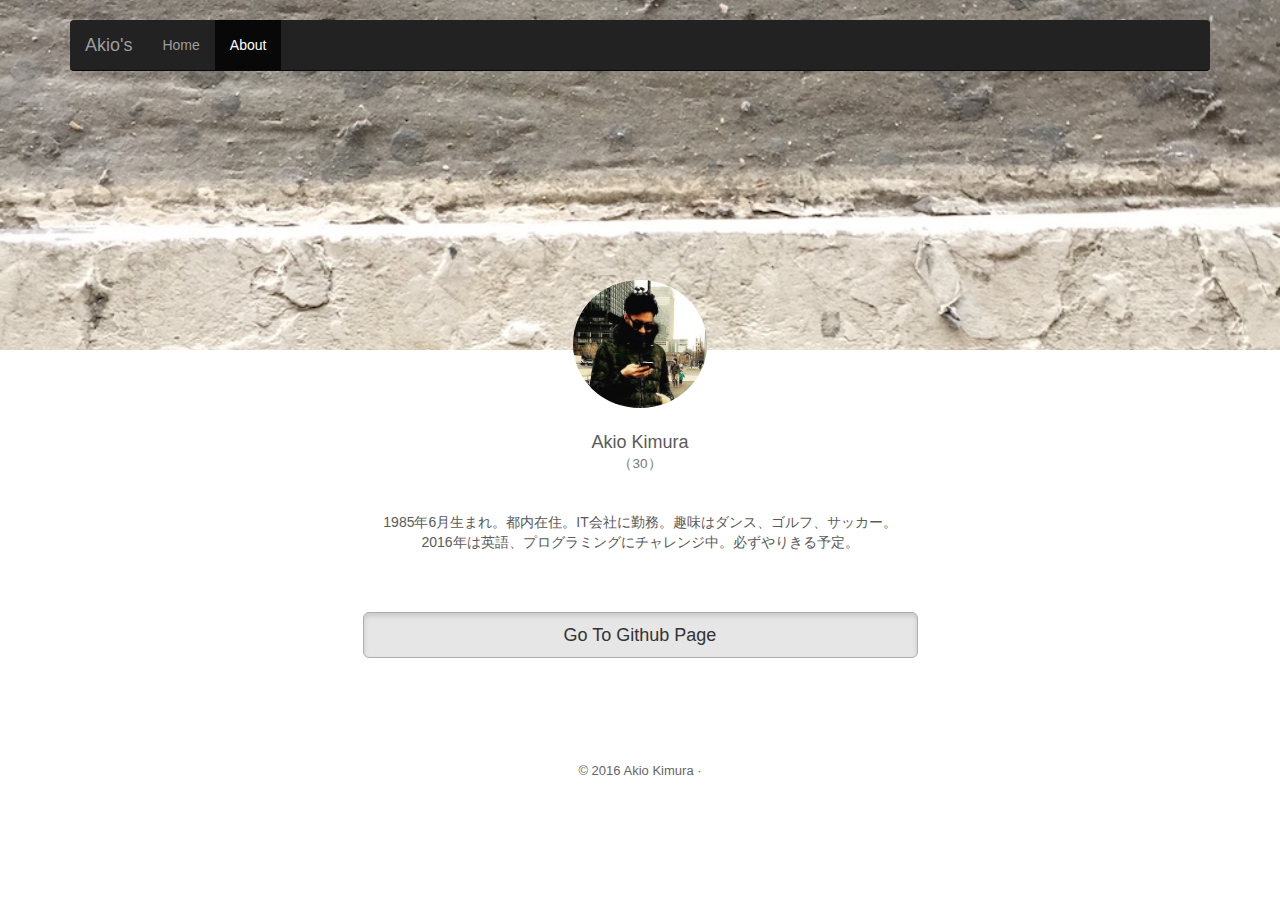
==== about.html @ 219db0b8 "first commit" ====
<!DOCTYPE html>
<html lang="ja">
  <head>
    <meta charset="utf-8">
    <meta http-equiv="X-UA-Compatible" content="IE=edge">
    <meta name="viewport" content="width=device-width, initial-scale=1">
    <!-- The above 3 meta tags *must* come first in the head; any other head content must come *after* these tags -->
    <meta name="description" content="">
    <meta name="author" content="">
    <link rel="icon" href="../../favicon.ico">

    <title>Lesson4test_akio</title>

    <!-- BootstrapのCSS読み込み -->
    <link rel="stylesheet" href="//maxcdn.bootstrapcdn.com/bootstrap/3.3.5/css/bootstrap.min.css">
    <!-- jQuery読み込み -->
    <script src="//ajax.googleapis.com/ajax/libs/jquery/1.11.3/jquery.min.js"></script>
    <!-- BootstrapのJS読み込み -->
    <script src="//maxcdn.bootstrapcdn.com/bootstrap/3.3.5/js/bootstrap.min.js"></script>

    <!-- HTML5 shim and Respond.js for IE8 support of HTML5 elements and media queries -->
    <!--[if lt IE 9]>
      <script src="https://oss.maxcdn.com/html5shiv/3.7.2/html5shiv.min.js"></script>
      <script src="https://oss.maxcdn.com/respond/1.4.2/respond.min.js"></script>
    <![endif]-->

    <!-- Custom styles for this template -->
    <link href="carousel.css" rel="stylesheet">
  </head>
  
  <style>

.body {background-color:grey;}

.profile-content{
    position: relative;
}

.owner .avatar{
    margin-top: -85px;
    padding: 15px;
    position:relative;
    z-index: 3;}

.wrapper {margin:0px 0;}

p {padding:30px 0;}

header {
  background-image: url("prf2.jpg");
  background-position: center center;
  background-size: cover;
  background-repeat: no-repeat;
  padding-bottom: 350px;}
  
  .logo {margin:-10px 0px 0;}
  
    btn btn-default btn-lg btn-block active {margin:10px 30px 10px 30px;}
        
footer {
  margin:0px 0px 0px 0px;
  padding: 250px 0px 0px 0px;
  font-size: 93%;
  text-align: center;
  color: #666;
}
  


</style>
  
<!-- NAVBAR
================================================== -->
  <body>
    <header>
    <div class="navbar-wrapper">
      <div class="container">

        <nav class="navbar navbar-inverse navbar-static-top">
          <div class="container">
            <div class="navbar-header">
              <button type="button" class="navbar-toggle collapsed" data-toggle="collapse" data-target="#navbar" aria-expanded="false" aria-controls="navbar">
                <span class="sr-only">Toggle navigation</span>
                <span class="icon-bar"></span>
                <span class="icon-bar"></span>
                <span class="icon-bar"></span>
              </button>
              <a class="navbar-brand" href="index.html">Akio's</a>
            </div>
            <div id="<nav>                     </nav>bar" class="navbar-collapse collapse">
              <ul class="nav navbar-nav">
                <li><a href="index.html">Home</a></li>
                <li class="active"><a href="about.html">About</a></li>
              </ul>
            </div>
          </div>
        </nav>

      </div>
    </div>
    <!-- NAVBAR終了
================================================== -->
</header>


    <div class="wrapper">
        <div class="profile-background"> 
            <div class="filter-black"></div>  
        </div>
        <div class="profile-content section-nude">
            <div class="container">
                <div class="row owner">
                    <div class="col-md-2 col-md-offset-5 col-sm-4 col-sm-offset-4 col-xs-6 col-xs-offset-3 text-center">
                        <div class="avatar">
                            <img src="akioh.jpg" alt="Circle Image" class="img-circle img-no-padding img-responsive">
                        </div>
                        <div class="name">
                            <h4>Akio Kimura<br /><small>（30）</small></h4>
                        </div>
                    </div>
                </div>
                <div class="row">
                    <div class="col-md-6 col-md-offset-3 text-center">
                        <p>1985年6月生まれ。都内在住。IT会社に勤務。趣味はダンス、ゴルフ、サッカー。　2016年は英語、プログラミングにチャレンジ中。必ずやりきる予定。</p>
                        <br />

                        <a href="https://github.com/akiohh" class="btn btn-default btn-lg btn-block active" role="button" target="_blank">Go To Github Page</a>
                    </div>
      <!-- FOOTER -->
                <footer>
 
                  <p class="pull-center">&copy; 2016 Akio Kimura &middot;</p>
                </footer>
 
<!-- /.container -->
    </body>
    </html>
---- carousel.css ----
/* GLOBAL STYLES
-------------------------------------------------- */
/* Padding below the footer and lighter body text */

body {
  padding-bottom: 40px;
  color: #5a5a5a;
}


/* CUSTOMIZE THE NAVBAR
-------------------------------------------------- */

/* Special class on .container surrounding .navbar, used for positioning it into place. */
.navbar-wrapper {
  position: absolute;
  top: 0;
  right: 0;
  left: 0;
  z-index: 20;
}

/* Flip around the padding for proper display in narrow viewports */
.navbar-wrapper > .container {
  padding-right: 0;
  padding-left: 0;
}
.navbar-wrapper .navbar {
  padding-right: 15px;
  padding-left: 15px;
}
.navbar-wrapper .navbar .container {
  width: auto;
}


/* CUSTOMIZE THE CAROUSEL
-------------------------------------------------- */

/* Carousel base class */
.carousel {
  height: 500px;
  margin-bottom: 0px;
}
/* Since positioning the image, we need to help out the caption */
.carousel-caption {
  z-index: 10;
}

/* Declare heights because of positioning of img element */
.carousel .item {
  height: 500px;
  background-color: #777;
}
.carousel-inner > .item > img {
  position: absolute;
  top: 0;
  left: 0;
  min-width: 100%;
  height: 500px;
}

/* Featurettes
------------------------- */

.featurette-divider {
  margin: 50px 50px; 
    /* Space out the Bootstrap <hr> more */
}

.lead{margin: 0px 50px;
}

.featurette-image img-responsive center-block{margin: 0px 50px;}

/* Thin out the marketing headings */
.featurette-heading {
  font-weight: 400;
  line-height: 1;
  letter-spacing: -1px;
  padding:0px 50px;
}


/* RESPONSIVE CSS
-------------------------------------------------- */

@media (min-width: 768px) {
  /* Navbar positioning foo */
  .navbar-wrapper {
    margin-top: 20px;
  }
  .navbar-wrapper .container {
    padding-right: 15px;
    padding-left: 15px;
  }
  .navbar-wrapper .navbar {
    padding-right: 0;
    padding-left: 0;
  }

  /* The navbar becomes detached from the top, so we round the corners */
  .navbar-wrapper .navbar {
    border-radius: 4px;
  }

  /* Bump up size of carousel content */
  .carousel-caption p {
    margin-bottom: 20px;
    font-size: 21px;
    line-height: 1.4;
  }

  .featurette-heading {
    font-size: 50px;
  }
}

@media (min-width: 992px) {
  .featurette-heading {
    margin-top: 120px;
  }
}
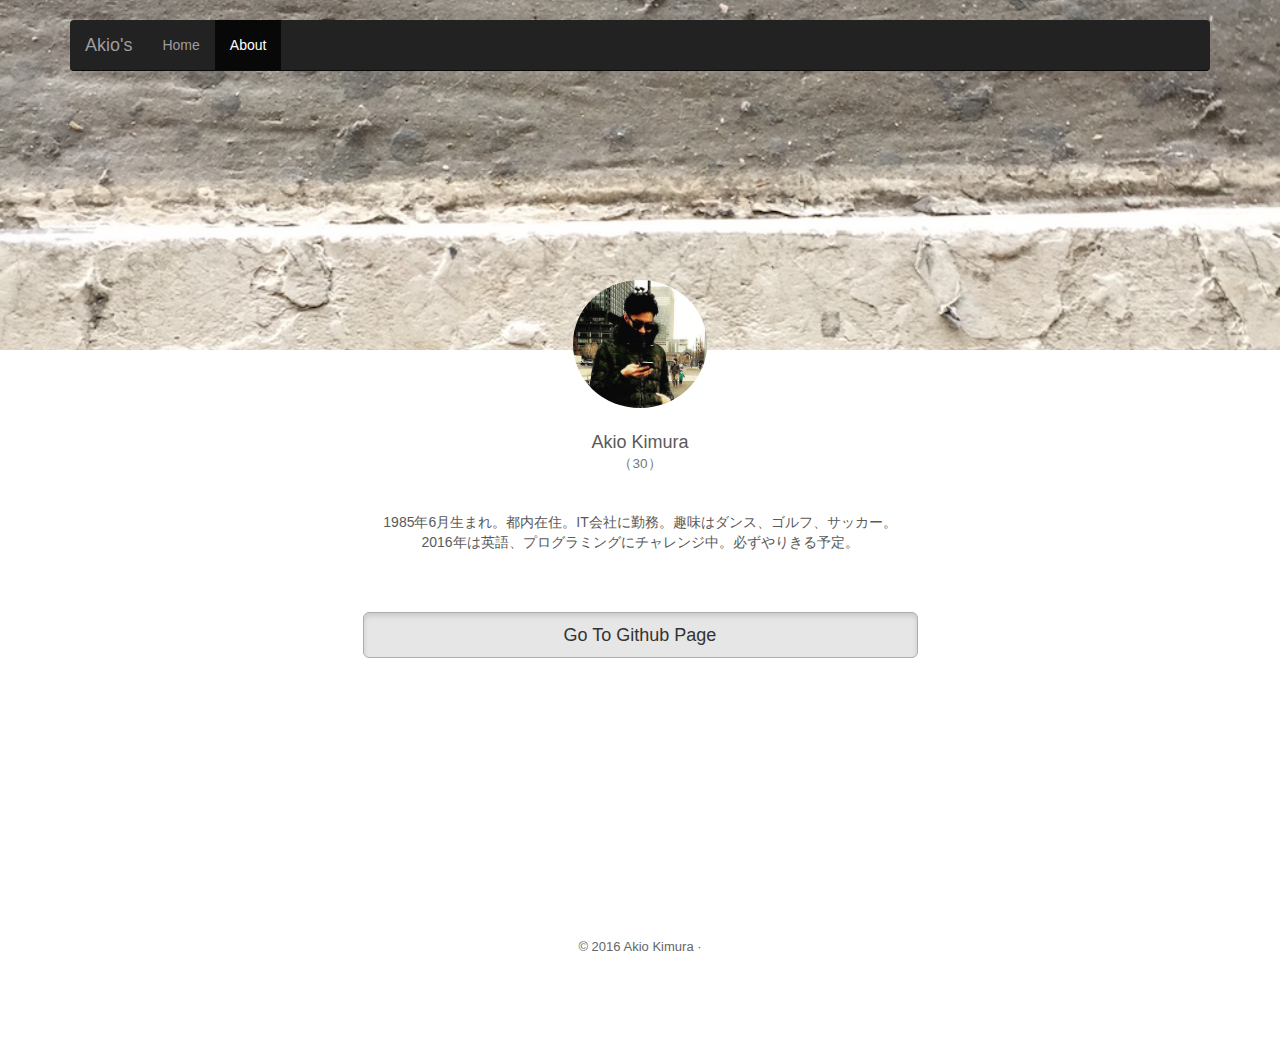
==== commit 3facbdaa: "2nd change" ====
--- a/about.html
+++ b/about.html
@@ -26,10 +26,8 @@
 
     <!-- Custom styles for this template -->
     <link href="carousel.css" rel="stylesheet">
-  </head>
-  
-  <style>
-
+    
+      <style>
 .body {background-color:grey;}
 
 .profile-content{
@@ -65,9 +63,11 @@
   color: #666;
 }
   
+</style>
+    
+  </head>
+  
 
-
-</style>
   
 <!-- NAVBAR
 ================================================== -->
@@ -87,7 +87,7 @@
               </button>
               <a class="navbar-brand" href="index.html">Akio's</a>
             </div>
-            <div id="<nav>                     </nav>bar" class="navbar-collapse collapse">
+            <div id="navbar" class="navbar-collapse collapse">
               <ul class="nav navbar-nav">
                 <li><a href="index.html">Home</a></li>
                 <li class="active"><a href="about.html">About</a></li>
@@ -126,6 +126,10 @@
 
                         <a href="https://github.com/akiohh" class="btn btn-default btn-lg btn-block active" role="button" target="_blank">Go To Github Page</a>
                     </div>
+                </div>
+            </div>
+        </div>
+    </div>
       <!-- FOOTER -->
                 <footer>
  
